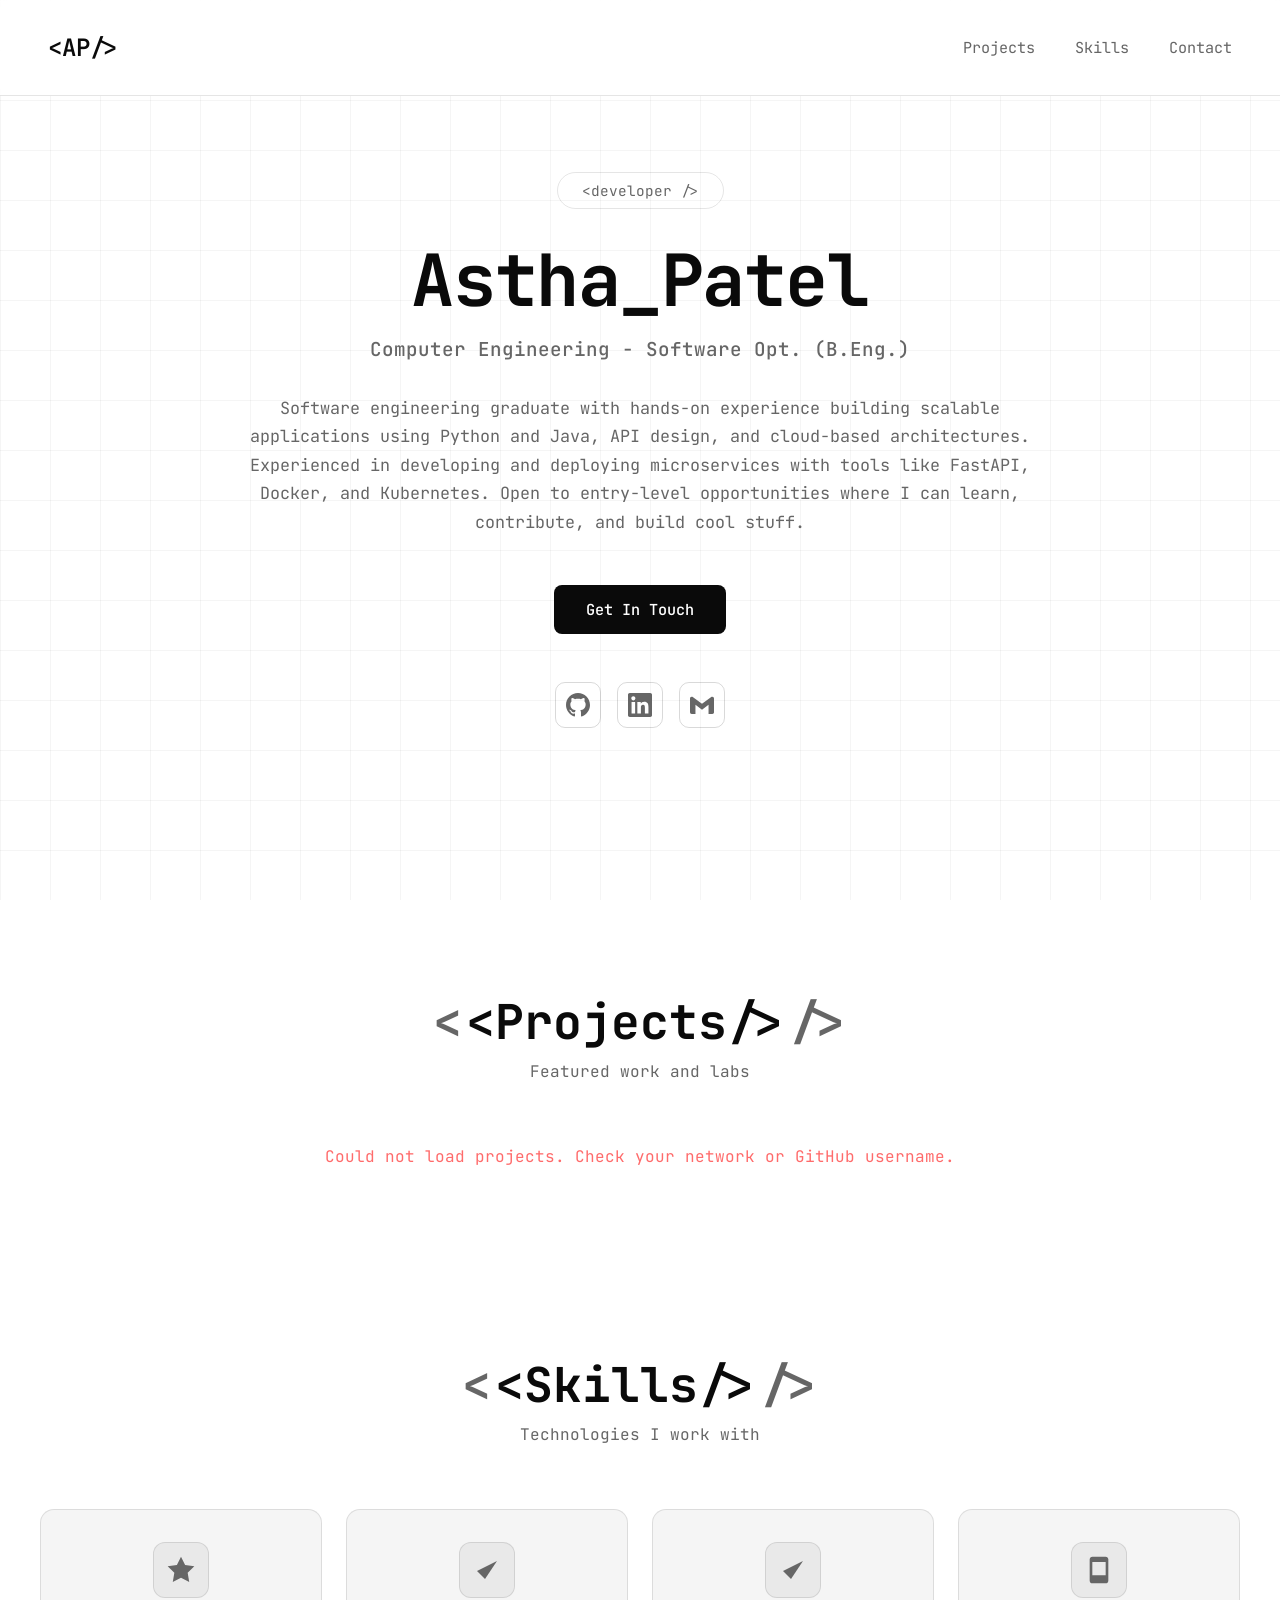
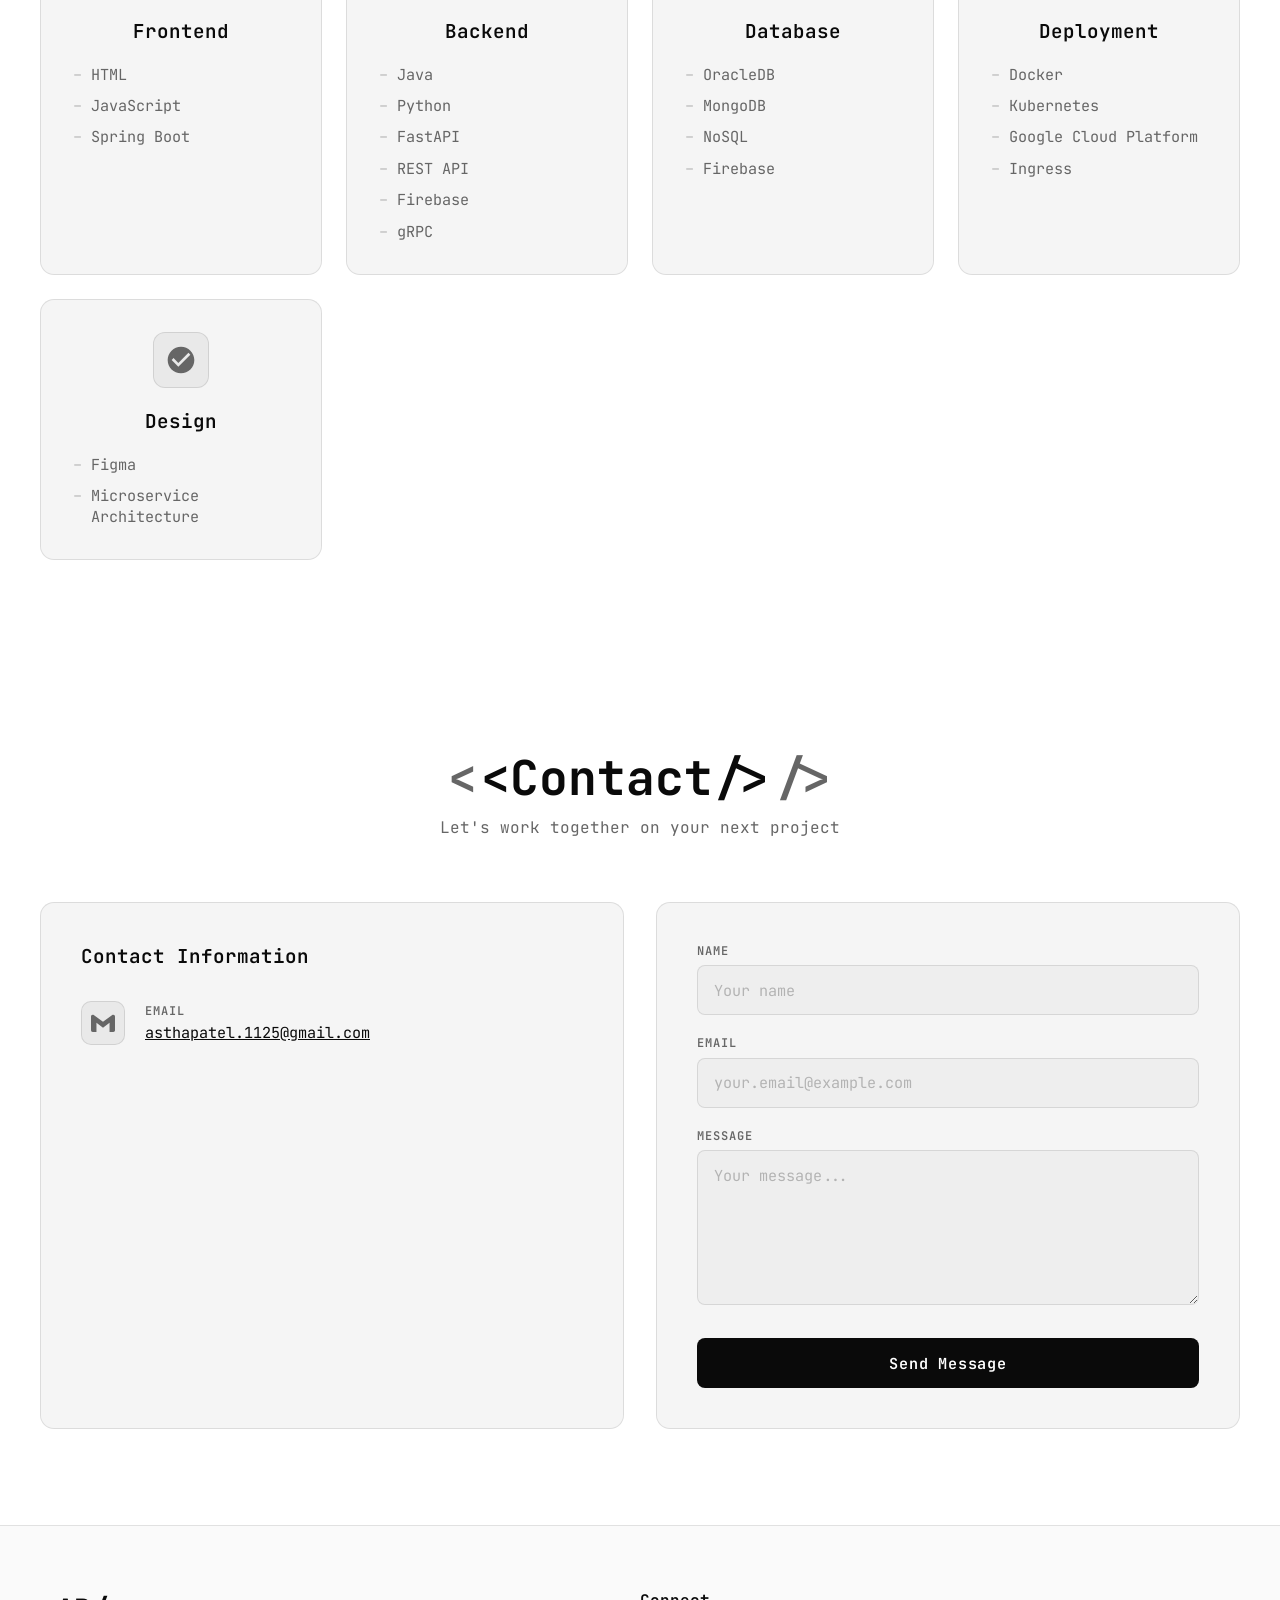
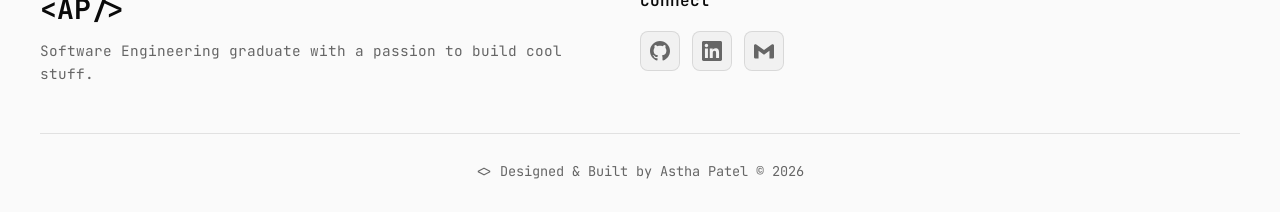
==== src/frontend/html/index.html @ b1bb7089 "updated index file name" ====
<!DOCTYPE html>
<html lang="en">
<head>
    <meta charset="UTF-8">
    <meta name="viewport" content="width=device-width, initial-scale=1.0">
    <title>Astha Patel - Full Stack Developer</title>
    <link rel="stylesheet" href="/src/frontend/css/intro_page.css">
    <link rel="preconnect" href="https://fonts.googleapis.com">
    <link rel="preconnect" href="https://fonts.gstatic.com" crossorigin>
    <link href="https://fonts.googleapis.com/css2?family=JetBrains+Mono:wght@400;500;600;700&display=swap" rel="stylesheet">
</head>
<body>
    <header class="header">
        <div class="logo">
            <span>&lt;AP/&gt;</span>
        </div>
        <nav class="nav">
            <a href="#projects" class="nav-link">Projects</a>
            <a href="#skills" class="nav-link">Skills</a>
            <a href="#contact" class="nav-link">Contact</a>
        </nav>
    </header>

    <main class="main">
        <div class="content">
            <div class="pill-label">
                <span>&lt;developer /&gt;</span>
            </div>
            
            <h1 class="name">Astha_Patel</h1>
            
            <h2 class="subtitle">Computer Engineering - Software Opt. (B.Eng.)</h2>
            
            <p class="description">
                Software engineering graduate with hands-on experience building scalable applications using Python and Java, API design, and cloud-based architectures. 
                Experienced in developing and deploying microservices with tools like FastAPI, Docker, and Kubernetes.
                Open to entry-level opportunities where I can learn, contribute, and build cool stuff.            
            </p>
            
            <div class="buttons">
                <button class="btn btn-primary" onclick="document.getElementById('contact').scrollIntoView({behavior:'smooth'})">Get In Touch</button>
            </div>
            
            <div class="social-icons">
                <a href="https://github.com/asthapatel1125" class="social-icon" aria-label="GitHub" target="_blank" rel="noopener">
                    <svg width="24" height="24" viewBox="0 0 24 24" fill="currentColor">
                        <path d="M12 0c-6.626 0-12 5.373-12 12 0 5.302 3.438 9.8 8.207 11.387.599.111.793-.261.793-.577v-2.234c-3.338.726-4.033-1.416-4.033-1.416-.546-1.387-1.333-1.756-1.333-1.756-1.089-.745.083-.729.083-.729 1.205.084 1.839 1.237 1.839 1.237 1.07 1.834 2.807 1.304 3.492.997.107-.775.418-1.305.762-1.604-2.665-.305-5.467-1.334-5.467-5.931 0-1.311.469-2.381 1.236-3.221-.124-.303-.535-1.524.117-3.176 0 0 1.008-.322 3.301 1.23.957-.266 1.983-.399 3.003-.404 1.02.005 2.047.138 3.006.404 2.291-1.552 3.297-1.23 3.297-1.23.653 1.653.242 2.874.118 3.176.77.84 1.235 1.911 1.235 3.221 0 4.609-2.807 5.624-5.479 5.921.43.372.823 1.102.823 2.222v3.293c0 .319.192.694.801.576 4.765-1.589 8.199-6.086 8.199-11.386 0-6.627-5.373-12-12-12z"/>
                    </svg>
                </a>
                <a href="https://www.linkedin.com/in/astha-patel-1125-lnkdin/" class="social-icon" aria-label="LinkedIn" target="_blank" rel="noopener">
                    <svg width="24" height="24" viewBox="0 0 24 24" fill="currentColor">
                        <path d="M20.447 20.452h-3.554v-5.569c0-1.328-.027-3.037-1.852-3.037-1.853 0-2.136 1.445-2.136 2.939v5.667H9.351V9h3.414v1.561h.046c.477-.9 1.637-1.85 3.37-1.85 3.601 0 4.267 2.37 4.267 5.455v6.286zM5.337 7.433c-1.144 0-2.063-.926-2.063-2.065 0-1.138.92-2.063 2.063-2.063 1.14 0 2.064.925 2.064 2.063 0 1.139-.925 2.065-2.064 2.065zm1.782 13.019H3.555V9h3.564v11.452zM22.225 0H1.771C.792 0 0 .774 0 1.729v20.542C0 23.227.792 24 1.771 24h20.451C23.2 24 24 23.227 24 22.271V1.729C24 .774 23.2 0 22.222 0h.003z"/>
                    </svg>
                </a>
                <a href="mailto:asthapatel.1125@gmail.com" class="social-icon" aria-label="Email">
                    <svg width="24" height="24" viewBox="0 0 24 24" fill="currentColor">
                        <path d="M24 5.457v13.909c0 .904-.732 1.636-1.636 1.636h-3.819V11.73L12 16.64l-6.545-4.91v9.273H1.636A1.636 1.636 0 0 1 0 19.366V5.457c0-.904.732-1.636 1.636-1.636h.749L12 10.724l9.615-6.903h.749c.904 0 1.636.732 1.636 1.636z"/>
                    </svg>
                </a>
            </div>
        </div>
    </main>

    <section id="projects" class="projects-section">
        <div class="projects-container">
            <div class="projects-header">
                <h2 class="projects-title">&lt;Projects/&gt;</h2>
                <p class="projects-subtitle">Featured work and labs</p>
            </div>
            <div class="projects-grid"></div>
        </div>
    </section>

    <section id="skills" class="skills-section">
        <div class="skills-container">
            <div class="skills-header">
                <h2 class="skills-title">&lt;Skills/&gt;</h2>
                <p class="skills-subtitle">Technologies I work with</p>
            </div>
            
            <div class="skills-grid">
                <div class="skill-card">
                    <div class="skill-icon skill-icon-frontend">
                        <svg width="32" height="32" viewBox="0 0 24 24" fill="currentColor">
                            <path d="M12 2l3.09 6.26L22 9.27l-5 4.87 1.18 6.88L12 17.77l-6.18 3.25L7 14.14 2 9.27l6.91-1.01L12 2z"/>
                        </svg>
                    </div>
                    <h3 class="skill-title">Frontend</h3>
                    <ul class="skill-list">
                        <li>HTML</li>
                        <li>JavaScript</li>
                        <li>Spring Boot</li>
                    </ul>
                </div>

                <div class="skill-card">
                    <div class="skill-icon skill-icon-backend">
                        <svg width="32" height="32" viewBox="0 0 24 24" fill="currentColor">
                            <path d="M4.5 12.75l6 6 9-13.5"/>
                        </svg>
                    </div>
                    <h3 class="skill-title">Backend</h3>
                    <ul class="skill-list">
                        <li>Java</li>
                        <li>Python</li>
                        <li>FastAPI</li>
                        <li>REST API</li>
                        <li>Firebase</li>
                        <li>gRPC</li>
                    </ul>
                </div>

                <div class="skill-card">
                    <div class="skill-icon skill-icon-backend">
                        <svg width="32" height="32" viewBox="0 0 24 24" fill="currentColor">
                            <path d="M4.5 12.75l6 6 9-13.5"/>
                        </svg>
                    </div>
                    <h3 class="skill-title">Database</h3>
                    <ul class="skill-list">
                        <li>OracleDB</li>
                        <li>MongoDB</li>
                        <li>NoSQL</li>
                        <li>Firebase</li>
                    </ul>
                </div>

                <div class="skill-card">
                    <div class="skill-icon skill-icon-deployment">
                        <svg width="32" height="32" viewBox="0 0 24 24" fill="currentColor">
                            <path d="M17 2H7c-1.1 0-2 .9-2 2v16c0 1.1.9 2 2 2h10c1.1 0 2-.9 2-2V4c0-1.1-.9-2-2-2zm0 14H7V6h10v10z"/>
                        </svg>
                    </div>
                    <h3 class="skill-title">Deployment</h3>
                    <ul class="skill-list">
                        <li>Docker</li>
                        <li>Kubernetes</li>
                        <li>Google Cloud Platform</li>
                        <li>Ingress</li>
                    </ul>
                </div>

                <div class="skill-card">
                    <div class="skill-icon skill-icon-design">
                        <svg width="32" height="32" viewBox="0 0 24 24" fill="currentColor">
                            <path d="M12 2C6.48 2 2 6.48 2 12s4.48 10 10 10 10-4.48 10-10S17.52 2 12 2zm-2 15l-5-5 1.41-1.41L10 14.17l7.59-7.59L19 8l-9 9z"/>
                        </svg>
                    </div>
                    <h3 class="skill-title">Design</h3>
                    <ul class="skill-list">
                        <li>Figma</li>
                        <li>Microservice Architecture</li>
                    </ul>
                </div>                
            </div>
        </div>
    </section>

    <section id="contact" class="contact-section">
        <div class="contact-container">
            <div class="contact-header">
                <h2 class="contact-title">&lt;Contact/&gt;</h2>
                <p class="contact-subtitle">Let's work together on your next project</p>
            </div>
            
            <div class="contact-grid">
                <div class="contact-info-card">
                    <h3 class="contact-info-title">Contact Information</h3>
                    <div class="contact-item">
                        <div class="contact-icon contact-icon-email">
                            <svg width="24" height="24" viewBox="0 0 24 24" fill="currentColor">
                                <path d="M24 5.457v13.909c0 .904-.732 1.636-1.636 1.636h-3.819V11.73L12 16.64l-6.545-4.91v9.273H1.636A1.636 1.636 0 0 1 0 19.366V5.457c0-.904.732-1.636 1.636-1.636h.749L12 10.724l9.615-6.903h.749c.904 0 1.636.732 1.636 1.636z"/>
                            </svg>
                        </div>
                        <div class="contact-details">
                            <div class="contact-label">EMAIL</div>
                            <a href="mailto:asthapatel.1125@gmail.com" class="contact-value">asthapatel.1125@gmail.com</a>
                        </div>
                    </div>
                </div>

                <div class="contact-form-card">
                    <div id="form-status" style="display:none; padding: 12px; border-radius: 6px; margin-bottom: 16px; font-family: 'JetBrains Mono', monospace; font-size: 13px;"></div>

                    <form id="contact-form" class="contact-form">
                        <div class="form-group">
                            <label for="name" class="form-label">NAME</label>
                            <input type="text" id="name" name="name" class="form-input" placeholder="Your name" required>
                        </div>

                        <div class="form-group">
                            <label for="email" class="form-label">EMAIL</label>
                            <input type="email" id="email" name="email" class="form-input" placeholder="your.email@example.com" required>
                        </div>

                        <div class="form-group">
                            <label for="message" class="form-label">MESSAGE</label>
                            <textarea id="message" name="message" class="form-textarea" placeholder="Your message..." rows="6" required></textarea>
                        </div>

                        <button type="submit" id="submit-btn" class="form-submit">Send Message</button>
                    </form>
                </div>
            </div>
        </div>
    </section>

    <footer class="footer">
        <div class="footer-container">
            <div class="footer-grid">
                <div class="footer-column">
                    <div class="footer-logo">
                        <span>&lt;AP/&gt;</span>
                    </div>
                    <p class="footer-description">
                        Software Engineering graduate with a passion to build cool stuff.
                    </p>
                </div>

                <div class="footer-column">
                    <h3 class="footer-title">Connect</h3>
                    <div class="footer-social">
                        <a href="https://github.com/asthapatel1125" class="footer-social-icon" aria-label="GitHub" target="_blank" rel="noopener">
                            <svg width="20" height="20" viewBox="0 0 24 24" fill="currentColor">
                                <path d="M12 0c-6.626 0-12 5.373-12 12 0 5.302 3.438 9.8 8.207 11.387.599.111.793-.261.793-.577v-2.234c-3.338.726-4.033-1.416-4.033-1.416-.546-1.387-1.333-1.756-1.333-1.756-1.089-.745.083-.729.083-.729 1.205.084 1.839 1.237 1.839 1.237 1.07 1.834 2.807 1.304 3.492.997.107-.775.418-1.305.762-1.604-2.665-.305-5.467-1.334-5.467-5.931 0-1.311.469-2.381 1.236-3.221-.124-.303-.535-1.524.117-3.176 0 0 1.008-.322 3.301 1.23.957-.266 1.983-.399 3.003-.404 1.02.005 2.047.138 3.006.404 2.291-1.552 3.297-1.23 3.297-1.23.653 1.653.242 2.874.118 3.176.77.84 1.235 1.911 1.235 3.221 0 4.609-2.807 5.624-5.479 5.921.43.372.823 1.102.823 2.222v3.293c0 .319.192.694.801.576 4.765-1.589 8.199-6.086 8.199-11.386 0-6.627-5.373-12-12-12z"/>
                            </svg>
                        </a>
                        <a href="https://www.linkedin.com/in/astha-patel-1125-lnkdin/" class="footer-social-icon" aria-label="LinkedIn" target="_blank" rel="noopener">
                            <svg width="20" height="20" viewBox="0 0 24 24" fill="currentColor">
                                <path d="M20.447 20.452h-3.554v-5.569c0-1.328-.027-3.037-1.852-3.037-1.853 0-2.136 1.445-2.136 2.939v5.667H9.351V9h3.414v1.561h.046c.477-.9 1.637-1.85 3.37-1.85 3.601 0 4.267 2.37 4.267 5.455v6.286zM5.337 7.433c-1.144 0-2.063-.926-2.063-2.065 0-1.138.92-2.063 2.063-2.063 1.14 0 2.064.925 2.064 2.063 0 1.139-.925 2.065-2.064 2.065zm1.782 13.019H3.555V9h3.564v11.452zM22.225 0H1.771C.792 0 0 .774 0 1.729v20.542C0 23.227.792 24 1.771 24h20.451C23.2 24 24 23.227 24 22.271V1.729C24 .774 23.2 0 22.222 0h.003z"/>
                            </svg>
                        </a>
                        <a href="mailto:asthapatel.1125@gmail.com" class="footer-social-icon" aria-label="Email">
                            <svg width="20" height="20" viewBox="0 0 24 24" fill="currentColor">
                                <path d="M24 5.457v13.909c0 .904-.732 1.636-1.636 1.636h-3.819V11.73L12 16.64l-6.545-4.91v9.273H1.636A1.636 1.636 0 0 1 0 19.366V5.457c0-.904.732-1.636 1.636-1.636h.749L12 10.724l9.615-6.903h.749c.904 0 1.636.732 1.636 1.636z"/>
                            </svg>
                        </a>
                    </div>
                </div>
            </div>

            <div class="footer-bottom">
                <p class="footer-copyright">
                    &lt;&gt; Designed &amp; Built by Astha Patel &copy; 2026
                </p>
            </div>
        </div>
    </footer>

    <script src="/src/frontend/js/projects.js"></script>
    <script src="/src/frontend/js/contact.js"></script>
</body>
</html>
---- src/frontend/css/intro_page.css ----
* {
    margin: 0;
    padding: 0;
    box-sizing: border-box;
}

:root {
    --black: #0a0a0a;
    --off-black: #1a1a1a;
    --muted: #666666;
    --border: rgba(0, 0, 0, 0.1);
    --surface: rgba(0, 0, 0, 0.04);
    --bg: #ffffff;

    /* Accent — used only on hover / highlights */
    --accent-a: #ff4ecd;
    --accent-b: #7a2aff;
    --gradient: linear-gradient(135deg, var(--accent-a) 0%, var(--accent-b) 100%);
}

html {
    scroll-behavior: smooth;
}

body {
    font-family: 'JetBrains Mono', monospace;
    background: var(--bg);
    color: var(--black);
    min-height: 100vh;
    position: relative;
    overflow-x: hidden;
}

/* Subtle grid overlay */
body::before {
    content: '';
    position: fixed;
    top: 0;
    left: 0;
    width: 100%;
    height: 100%;
    background-image:
        linear-gradient(rgba(0, 0, 0, 0.04) 1px, transparent 1px),
        linear-gradient(90deg, rgba(0, 0, 0, 0.04) 1px, transparent 1px);
    background-size: 50px 50px;
    pointer-events: none;
    z-index: 0;
}

/* ── Header ──────────────────────────────────── */
.header {
    position: fixed;
    top: 0;
    left: 0;
    right: 0;
    display: flex;
    justify-content: space-between;
    align-items: center;
    padding: 2rem 3rem;
    z-index: 100;
    background: rgba(255,255,255,0.88);
    backdrop-filter: blur(12px);
    border-bottom: 1px solid var(--border);
}

.logo span {
    font-size: 1.5rem;
    font-weight: 600;
    color: var(--black);
    transition: color 0.3s ease;
}

.logo:hover span {
    background: var(--gradient);
    -webkit-background-clip: text;
    -webkit-text-fill-color: transparent;
    background-clip: text;
}

.nav {
    display: flex;
    gap: 2.5rem;
}

.nav-link {
    color: var(--muted);
    text-decoration: none;
    font-size: 0.95rem;
    font-weight: 400;
    transition: color 0.3s ease;
}

.nav-link:hover {
    color: var(--black);
}

/* ── Hero ────────────────────────────────────── */
.main {
    display: flex;
    align-items: center;
    justify-content: center;
    min-height: 100vh;
    padding: 2rem;
    position: relative;
    z-index: 1;
}

.content {
    text-align: center;
    max-width: 800px;
    width: 100%;
}

.pill-label {
    display: inline-block;
    background: transparent;
    border: 1px solid var(--border);
    border-radius: 50px;
    padding: 0.5rem 1.5rem;
    margin-bottom: 2rem;
    font-size: 0.9rem;
    color: var(--muted);
}

.name {
    font-size: 4.5rem;
    font-weight: 700;
    color: var(--black);
    margin-bottom: 1rem;
    line-height: 1.1;
    letter-spacing: -0.02em;
}

.subtitle {
    font-size: 1.2rem;
    font-weight: 500;
    color: var(--muted);
    margin-bottom: 2rem;
}

.description {
    font-size: 1.05rem;
    color: var(--muted);
    line-height: 1.7;
    margin-bottom: 3rem;
    max-width: 800px;
    margin-left: auto;
    margin-right: auto;
}

/* ── Buttons ─────────────────────────────────── */
.buttons {
    display: flex;
    gap: 1.5rem;
    justify-content: center;
    margin-bottom: 3rem;
    flex-wrap: wrap;
}

.btn {
    font-family: 'JetBrains Mono', monospace;
    font-size: 0.95rem;
    font-weight: 500;
    padding: 0.9rem 2rem;
    border-radius: 8px;
    border: none;
    cursor: pointer;
    transition: all 0.3s ease;
    text-decoration: none;
    display: inline-block;
    min-width: 160px;
}

.btn-primary {
    background: var(--black);
    color: var(--bg);
}

.btn-primary:hover {
    background: var(--gradient);
    color: #fff;
    transform: translateY(-2px);
    box-shadow: 0 8px 24px rgba(255, 78, 205, 0.25);
}

.btn-secondary {
    background: transparent;
    color: var(--muted);
    border: 1px solid rgba(0,0,0,0.2);
}

.btn-secondary:hover {
    border-color: var(--black);
    color: var(--black);
    transform: translateY(-2px);
}

/* ── Social Icons ────────────────────────────── */
.social-icons {
    display: flex;
    justify-content: center;
    gap: 1rem;
}

.social-icon {
    display: flex;
    align-items: center;
    justify-content: center;
    width: 46px;
    height: 46px;
    background: transparent;
    border-radius: 10px;
    color: var(--muted);
    text-decoration: none;
    transition: all 0.3s ease;
    border: 1px solid rgba(0,0,0,0.15);
}

.social-icon:hover {
    color: var(--black);
    border-color: var(--black);
    transform: translateY(-2px);
}

/* ── Section shared ──────────────────────────── */
.projects-section,
.skills-section,
.contact-section {
    padding: 6rem 2rem;
    position: relative;
    z-index: 1;
}

.projects-container,
.skills-container,
.contact-container {
    max-width: 1200px;
    margin: 0 auto;
}

/* Section headers */
.projects-header,
.skills-header,
.contact-header {
    text-align: center;
    margin-bottom: 4rem;
}

.projects-title,
.skills-title,
.contact-title {
    font-size: 3rem;
    font-weight: 700;
    color: var(--black);
    margin-bottom: 0.75rem;
    line-height: 1.1;
}

/* Angle brackets as accent only */
.projects-title::before,
.skills-title::before { content: '<'; color: var(--muted); margin-right: 4px; }
.projects-title::after,
.skills-title::after  { content: '/>'; color: var(--muted); margin-left: 4px; }

.contact-title::before { content: '<'; color: var(--muted); margin-right: 4px; }
.contact-title::after  { content: '/>'; color: var(--muted); margin-left: 4px; }

.projects-subtitle,
.skills-subtitle,
.contact-subtitle {
    font-size: 1rem;
    color: var(--muted);
    font-weight: 400;
}

/* ── Project Cards ───────────────────────────── */
.projects-grid {
    display: grid;
    grid-template-columns: repeat(auto-fit, minmax(440px, 1fr));
    gap: 1.5rem;
    margin-top: 3rem;
}

.project-card {
    background: #fff;
    border: 1px solid rgba(0,0,0,0.08);
    border-radius: 14px;
    overflow: hidden;
    transition: all 0.3s ease;
}

.project-card:hover {
    transform: translateY(-4px);
    border-color: rgba(0,0,0,0.18);
    box-shadow: 0 12px 40px rgba(0,0,0,0.1);
}

.project-image {
    width: 100%;
    height: 230px;
    overflow: hidden;
}

.project-image img {
    width: 100%;
    height: 100%;
    object-fit: cover;
    transition: transform 0.4s ease;
    filter: grayscale(30%);
}

.project-card:hover .project-image img {
    transform: scale(1.04);
    filter: grayscale(0%);
}

.project-content {
    padding: 1.75rem;
}

.project-title {
    font-size: 1.3rem;
    font-weight: 600;
    color: var(--black);
    margin-bottom: 0.75rem;
}

.project-description {
    font-size: 0.95rem;
    color: var(--muted);
    line-height: 1.65;
    margin-bottom: 1.25rem;
}

.project-tech {
    display: flex;
    flex-wrap: wrap;
    gap: 0.4rem;
    margin-bottom: 1.5rem;
}

.tech-tag {
    background: transparent;
    border: 1px solid rgba(0,0,0,0.15);
    color: var(--muted);
    padding: 0.3rem 0.75rem;
    border-radius: 20px;
    font-size: 0.8rem;
    font-weight: 500;
    transition: all 0.2s ease;
}

.project-card:hover .tech-tag {
    border-color: rgba(0,0,0,0.3);
    color: var(--black);
}

.project-links {
    display: flex;
    gap: 1.5rem;
}

.project-link {
    color: var(--muted);
    text-decoration: none;
    font-size: 0.9rem;
    font-weight: 500;
    transition: color 0.2s ease;
    letter-spacing: 0.03em;
}

.project-link:hover {
    color: var(--black);
}

/* ── Skill Cards ─────────────────────────────── */
.skills-grid {
    display: grid;
    grid-template-columns: repeat(auto-fit, minmax(260px, 1fr));
    gap: 1.5rem;
    margin-top: 3rem;
}

.skill-card {
    background: var(--surface);
    border: 1px solid var(--border);
    border-radius: 14px;
    padding: 2rem;
    transition: all 0.3s ease;
    text-align: center;
}

.skill-card:hover {
    transform: translateY(-4px);
    border-color: rgba(0,0,0,0.15);
    box-shadow: 0 12px 40px rgba(0, 0, 0, 0.4);
}

.skill-icon {
    width: 56px;
    height: 56px;
    border-radius: 12px;
    display: flex;
    align-items: center;
    justify-content: center;
    margin: 0 auto 1.25rem;
    transition: transform 0.3s ease;
    background: rgba(0,0,0,0.05);
    color: var(--muted);
    border: 1px solid var(--border);
}

/* On hover, flash the icon with a gradient */
.skill-card:hover .skill-icon {
    transform: scale(1.08);
    background: var(--gradient);
    color: #ffffff;
    border-color: transparent;
}



.skill-title {
    font-size: 1.2rem;
    font-weight: 600;
    color: var(--black);
    margin-bottom: 1.25rem;
}

.skill-list {
    list-style: none;
    padding: 0;
    margin: 0;
    text-align: left;
}

.skill-list li {
    color: var(--muted);
    font-size: 0.95rem;
    font-weight: 400;
    margin-bottom: 0.65rem;
    position: relative;
    padding-left: 1.1rem;
    transition: color 0.2s ease;
}

.skill-list li::before {
    content: '–';
    color: rgba(0,0,0,0.25);
    position: absolute;
    left: 0;
}

.skill-card:hover .skill-list li {
    color: var(--off-black);
}

.skill-list li:last-child {
    margin-bottom: 0;
}

/* ── Contact ─────────────────────────────────── */
.contact-grid {
    display: grid;
    grid-template-columns: 1fr 1fr;
    gap: 2rem;
    margin-top: 3rem;
}

.contact-info-card,
.contact-form-card {
    background: var(--surface);
    border: 1px solid var(--border);
    border-radius: 14px;
    padding: 2.5rem;
}

.contact-info-title {
    font-size: 1.2rem;
    font-weight: 600;
    color: var(--black);
    margin-bottom: 2rem;
}

.contact-item {
    display: flex;
    align-items: center;
    margin-bottom: 1.75rem;
}

.contact-item:last-child { margin-bottom: 0; }

.contact-icon {
    width: 44px;
    height: 44px;
    border-radius: 10px;
    display: flex;
    align-items: center;
    justify-content: center;
    margin-right: 1.25rem;
    flex-shrink: 0;
    background: rgba(0,0,0,0.05);
    border: 1px solid var(--border);
    color: var(--muted);
}


.contact-details { flex: 1; }

.contact-label {
    font-size: 0.75rem;
    font-weight: 600;
    color: var(--muted);
    margin-bottom: 0.2rem;
    letter-spacing: 0.08em;
}

.contact-value {
    font-size: 0.95rem;
    color: var(--black);
}

/* Form */
.contact-form { display: flex; flex-direction: column; }

.form-group { margin-bottom: 1.25rem; }
.form-group:last-of-type { margin-bottom: 1.75rem; }

.form-label {
    display: block;
    font-size: 0.75rem;
    font-weight: 600;
    color: var(--muted);
    margin-bottom: 0.4rem;
    letter-spacing: 0.08em;
}

.form-input,
.form-textarea {
    width: 100%;
    background: rgba(0,0,0,0.03);
    border: 1px solid var(--border);
    border-radius: 8px;
    padding: 0.85rem 1rem;
    font-family: 'JetBrains Mono', monospace;
    font-size: 0.95rem;
    color: var(--black);
    transition: border-color 0.2s ease, box-shadow 0.2s ease;
}

.form-input:focus,
.form-textarea:focus {
    outline: none;
    border-color: rgba(0,0,0,0.3);
    box-shadow: 0 0 0 3px rgba(0,0,0,0.05);
}

.form-input::placeholder,
.form-textarea::placeholder {
    color: rgba(0,0,0,0.25);
}

.form-textarea {
    resize: vertical;
    min-height: 120px;
}

.form-submit {
    background: var(--black);
    border: none;
    border-radius: 8px;
    padding: 0.9rem 2rem;
    font-family: 'JetBrains Mono', monospace;
    font-size: 0.95rem;
    font-weight: 600;
    color: var(--bg);
    cursor: pointer;
    transition: all 0.3s ease;
    letter-spacing: 0.05em;
}

.form-submit:hover {
    background: var(--gradient);
    color: #ffffff;
    transform: translateY(-2px);
    box-shadow: 0 8px 24px rgba(255, 78, 205, 0.2);
}

.form-submit:active { transform: translateY(0); }

/* ── Footer ──────────────────────────────────── */
.footer {
    background: rgba(0,0,0,0.02);
    border-top: 1px solid var(--border);
    padding: 4rem 2rem 2rem;
    position: relative;
    z-index: 1;
}

.footer-container { max-width: 1200px; margin: 0 auto; }

.footer-grid {
    display: grid;
    grid-template-columns: 2fr 1fr 1fr;
    gap: 3rem;
    margin-bottom: 3rem;
}

.footer-column { display: flex; flex-direction: column; }

.footer-logo {
    font-size: 1.75rem;
    font-weight: 700;
    color: var(--black);
    margin-bottom: 0.75rem;
}

.footer-description {
    color: var(--muted);
    font-size: 0.9rem;
    line-height: 1.6;
    margin: 0;
}

.footer-title {
    font-size: 1rem;
    font-weight: 600;
    color: var(--black);
    margin-bottom: 1.25rem;
}

.footer-nav { display: flex; flex-direction: column; gap: 0.65rem; }

.footer-link {
    color: var(--muted);
    text-decoration: none;
    font-size: 0.9rem;
    transition: color 0.2s ease;
}

.footer-link:hover { color: var(--black); }

.footer-social { display: flex; gap: 0.75rem; }

.footer-social-icon {
    width: 40px;
    height: 40px;
    background: var(--surface);
    border: 1px solid var(--border);
    border-radius: 8px;
    display: flex;
    align-items: center;
    justify-content: center;
    color: var(--muted);
    text-decoration: none;
    transition: all 0.3s ease;
}

.footer-social-icon:hover {
    color: var(--black);
    border-color: rgba(0,0,0,0.3);
    transform: translateY(-2px);
}

.footer-bottom {
    border-top: 1px solid var(--border);
    padding-top: 1.75rem;
    text-align: center;
}

.footer-copyright {
    color: var(--muted);
    font-size: 0.85rem;
    margin: 0;
}

/* ── Responsive ──────────────────────────────── */
@media (max-width: 768px) {
    .header {
        padding: 1.25rem 1.5rem;
        flex-direction: column;
        gap: 1rem;
    }

    .nav { gap: 1.5rem; }

    .name { font-size: 3rem; }
    .subtitle { font-size: 1.2rem; }
    .description { font-size: 0.95rem; }

    .buttons { flex-direction: column; align-items: center; }
    .btn { width: 100%; max-width: 280px; }

    .projects-section,
    .skills-section,
    .contact-section { padding: 4rem 1rem; }

    .projects-title,
    .skills-title,
    .contact-title { font-size: 2.2rem; }

    .projects-grid { grid-template-columns: 1fr; gap: 1.25rem; }
    .skills-grid   { grid-template-columns: 1fr; gap: 1.25rem; }

    .contact-grid { grid-template-columns: 1fr; gap: 1.5rem; }
    .contact-info-card,
    .contact-form-card { padding: 1.75rem; }

    .footer-grid { grid-template-columns: 1fr; gap: 1.75rem; text-align: center; }
    .footer-nav  { align-items: center; }
    .footer-social { justify-content: center; }
}

@media (max-width: 480px) {
    .header { padding: 1rem; }
    .main   { padding: 1rem; }
    .name   { font-size: 2.4rem; }

    .social-icons { gap: 0.75rem; }
    .social-icon  { width: 42px; height: 42px; }

    .project-content { padding: 1.25rem; }
    .project-links   { flex-direction: column; gap: 0.6rem; }

    .skill-icon { width: 48px; height: 48px; }
    .skill-title { font-size: 1.1rem; }
    .skill-list li { font-size: 0.875rem; }

    .contact-info-card,
    .contact-form-card { padding: 1.25rem; }

    .form-input,
    .form-textarea { font-size: 0.875rem; }

    .footer { padding: 2rem 1rem 1.5rem; }
    .footer-grid { gap: 1.25rem; }
    .footer-logo { font-size: 1.4rem; }
    .footer-social-icon { width: 36px; height: 36px; }
    .footer-copyright { font-size: 0.8rem; }
}
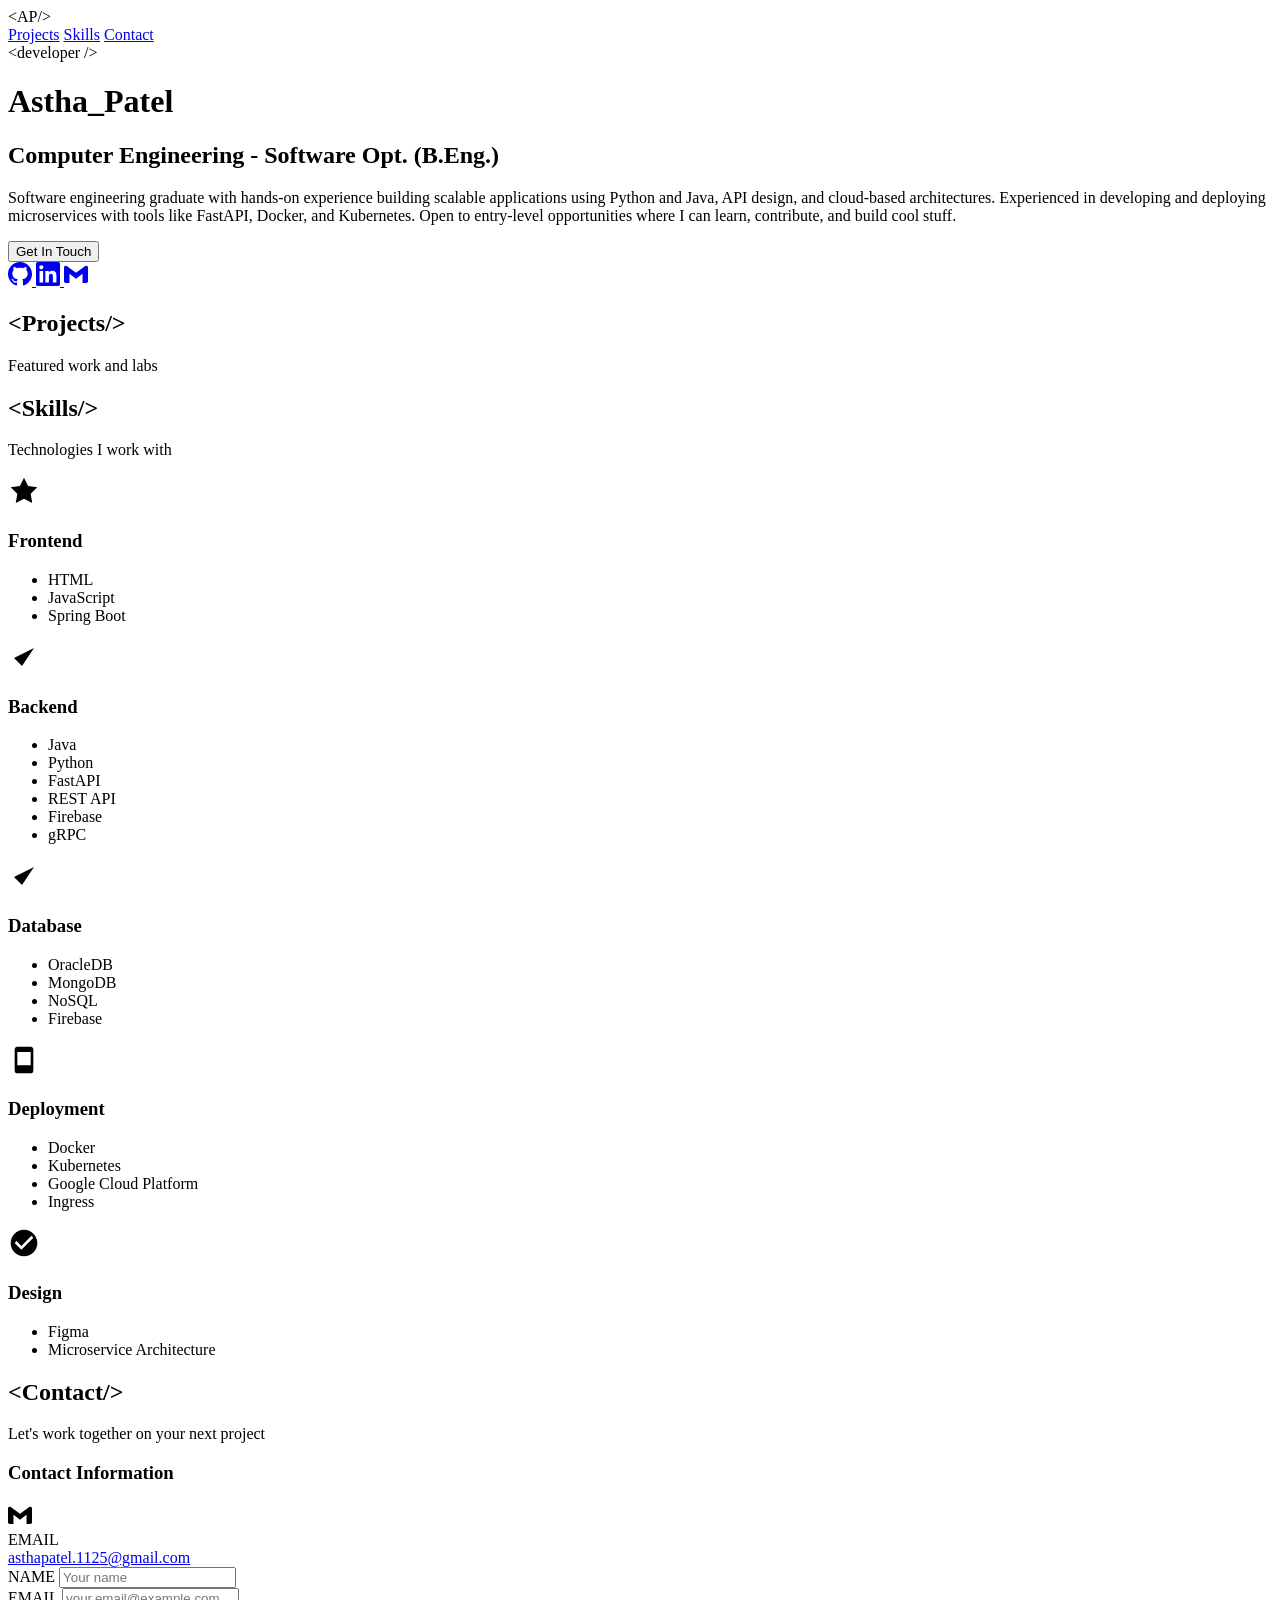
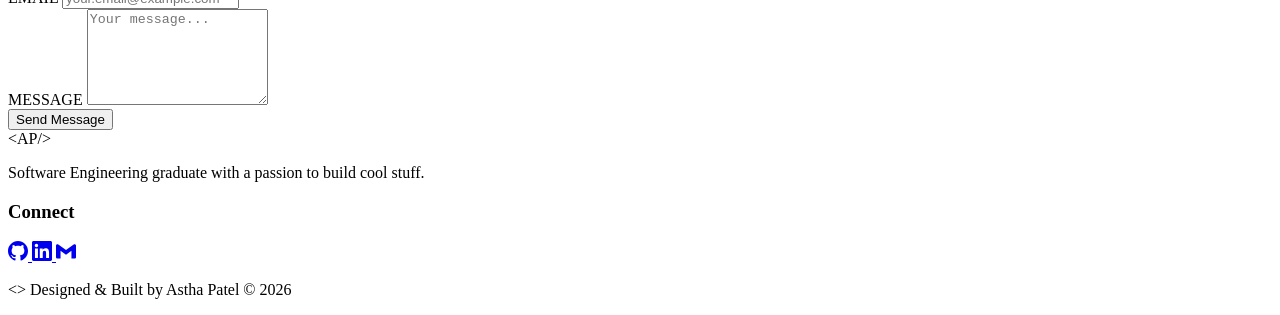
==== commit 7c76e552: "updated paths for netlitfy" ====
--- a/src/frontend/html/index.html
+++ b/src/frontend/html/index.html
@@ -4,7 +4,7 @@
     <meta charset="UTF-8">
     <meta name="viewport" content="width=device-width, initial-scale=1.0">
     <title>Astha Patel - Full Stack Developer</title>
-    <link rel="stylesheet" href="/src/frontend/css/intro_page.css">
+    <link rel="stylesheet" href="css/intro_page.css">
     <link rel="preconnect" href="https://fonts.googleapis.com">
     <link rel="preconnect" href="https://fonts.gstatic.com" crossorigin>
     <link href="https://fonts.googleapis.com/css2?family=JetBrains+Mono:wght@400;500;600;700&display=swap" rel="stylesheet">
@@ -247,7 +247,7 @@
         </div>
     </footer>
 
-    <script src="/src/frontend/js/projects.js"></script>
-    <script src="/src/frontend/js/contact.js"></script>
+    <script src="js/projects.js"></script>
+    <script src="js/contact.js"></script>
 </body>
 </html>
